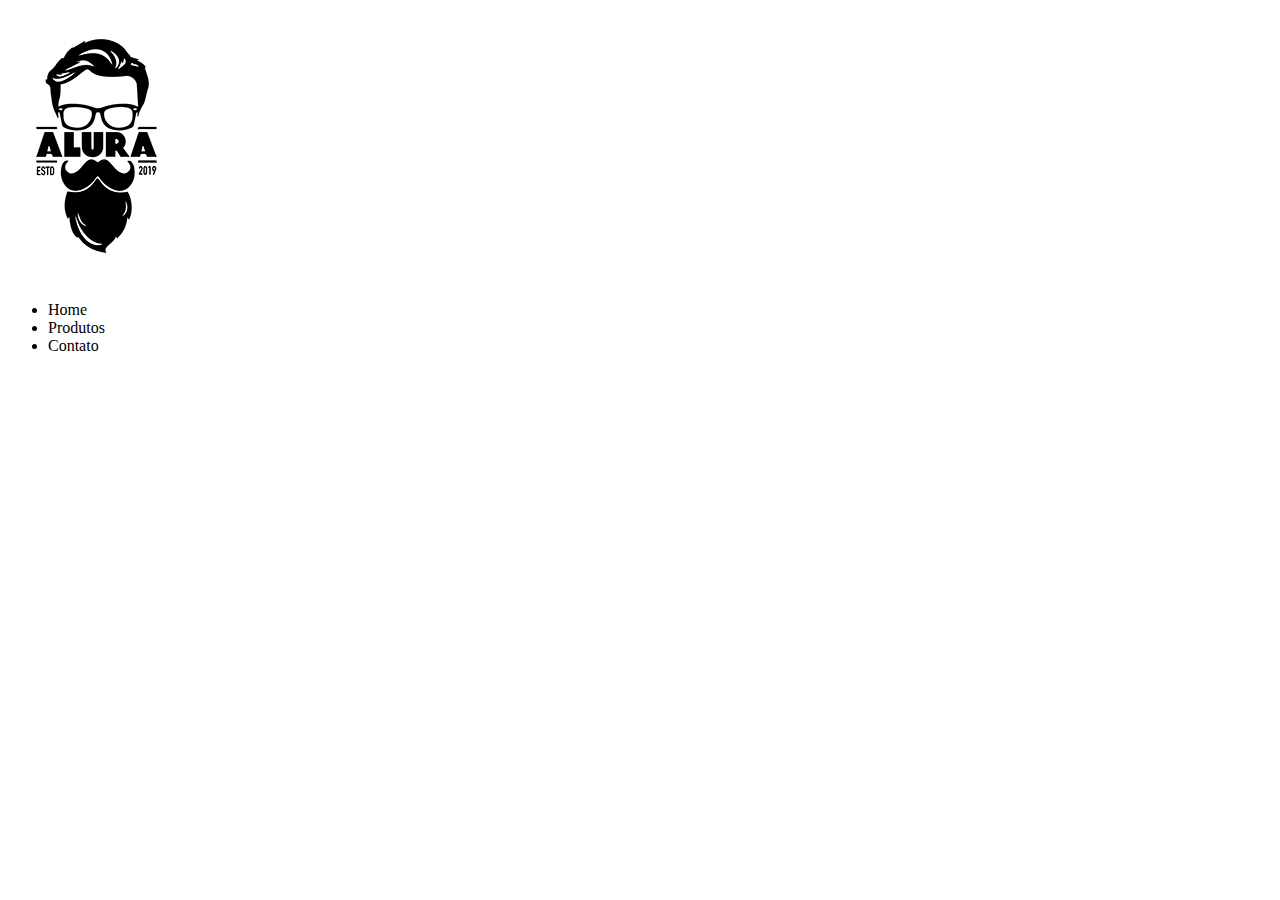
==== Produtos.html @ 77aa90d7 "Adicionando arquivos .html" ====
<!DOCTYPE html>
<html>
	<head>
		<meta charset="UTF-8">
		<title>Produtos - Barbearia Alura</title>
		<link rel="stylesheet" href="./css/produtos.css"
	</head>
	<body>
		<header>
			<h1><img src="./img/logo.png"></h1>
			
			<ul>
				<li>
					Home
				</li>
				<li>
					Produtos
				</li>
				<li>
					Contato
				</li>
			</ul>
		</header>
	</body>
</html>
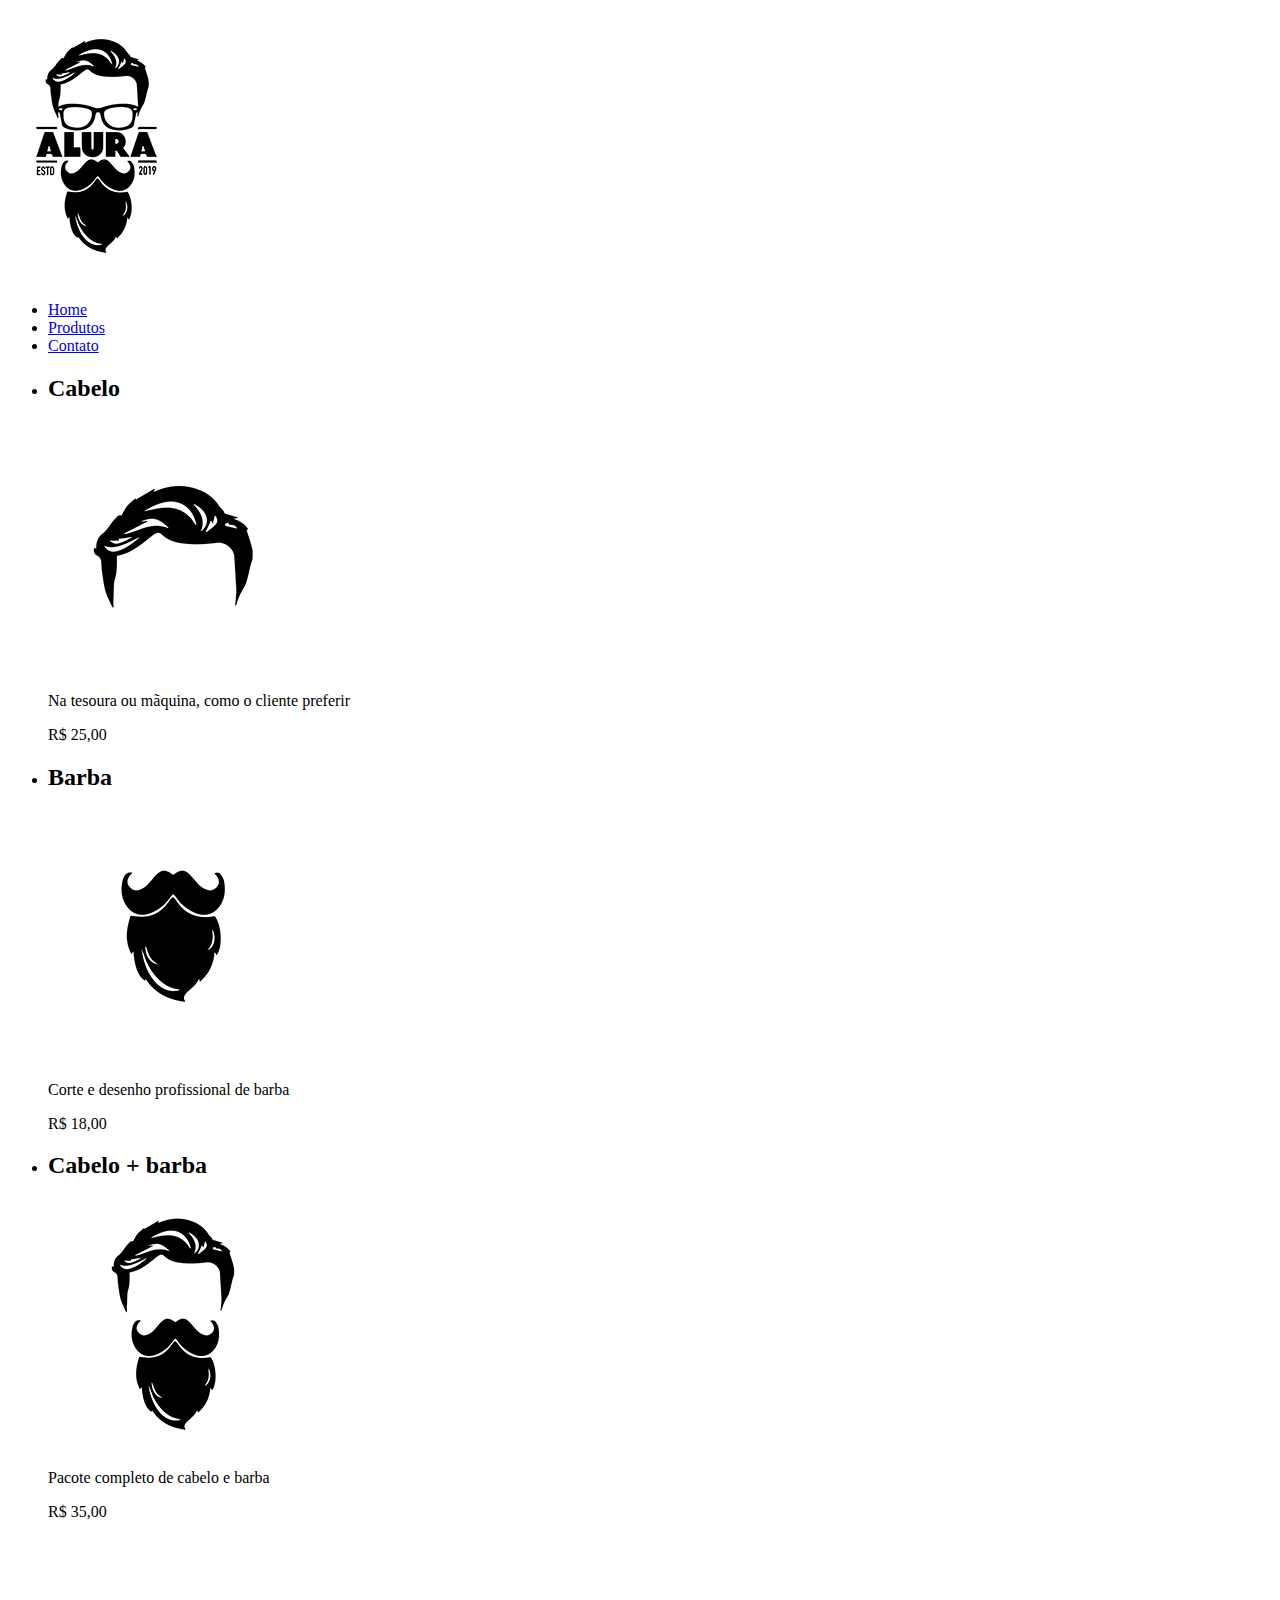
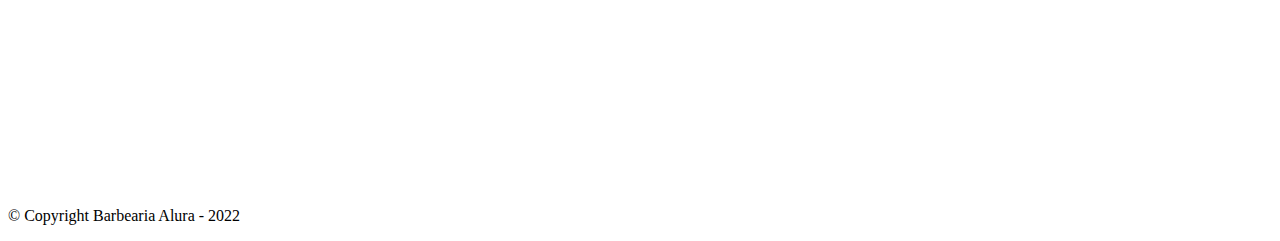
==== commit 5307a8b3: "Adicionando nova página de produtos" ====
--- a/Produtos.html
+++ b/Produtos.html
@@ -1,25 +1,57 @@
 <!DOCTYPE html>
-<html>
+<html lang="pt-br">
 	<head>
 		<meta charset="UTF-8">
 		<title>Produtos - Barbearia Alura</title>
-		<link rel="stylesheet" href="./css/produtos.css"
+		<link rel="stylesheet" href="./css/reset.css">
+		<link rel="stylesheet" href="./css/produtos.css">
 	</head>
 	<body>
 		<header>
-			<h1><img src="./img/logo.png"></h1>
-			
-			<ul>
+			<div class="caixa">
+				<h1><img src="./img/logo.png"></h1>
+				
+				<nav>
+					<ul class="menu">
+						<li><a href="index.html">
+							Home
+						</a></li>
+						<li><a href="produtos.html">
+							Produtos
+						</a></li>
+						<li><a href="contato.html">
+							Contato
+						</a></li>
+					</ul>
+				</nav>
+			</div>
+		</header>
+		
+		<main>
+			<ul class="produtos">
 				<li>
-					Home
+					<h2>Cabelo</h2>
+					<img src="./img/cabelo.jpg">
+					<p class="produto-descricao">Na tesoura ou mãquina, como o cliente preferir</p>
+					<p class="produto-preco">R$ 25,00</p>
 				</li>
 				<li>
-					Produtos
+					<h2>Barba</h2>
+					<img src="./img/barba.jpg">
+					<p class="produto-descricao">Corte e desenho profissional de barba</p>
+					<p class="produto-preco">R$ 18,00</p>
 				</li>
 				<li>
-					Contato
+					<h2>Cabelo + barba</h2>
+					<img src="./img/cabelo+barba.jpg">
+					<p class="produto-descricao">Pacote completo de cabelo e barba</p>
+					<p class="produto-preco">R$ 35,00</p>
 				</li>
 			</ul>
-		</header>
+		</main>
+		<footer>
+			<img src="./img/logo-branco.png">
+			<p class="Copyright">&copy; Copyright Barbearia Alura - 2022</p>
+		</footer>
 	</body>
 </html>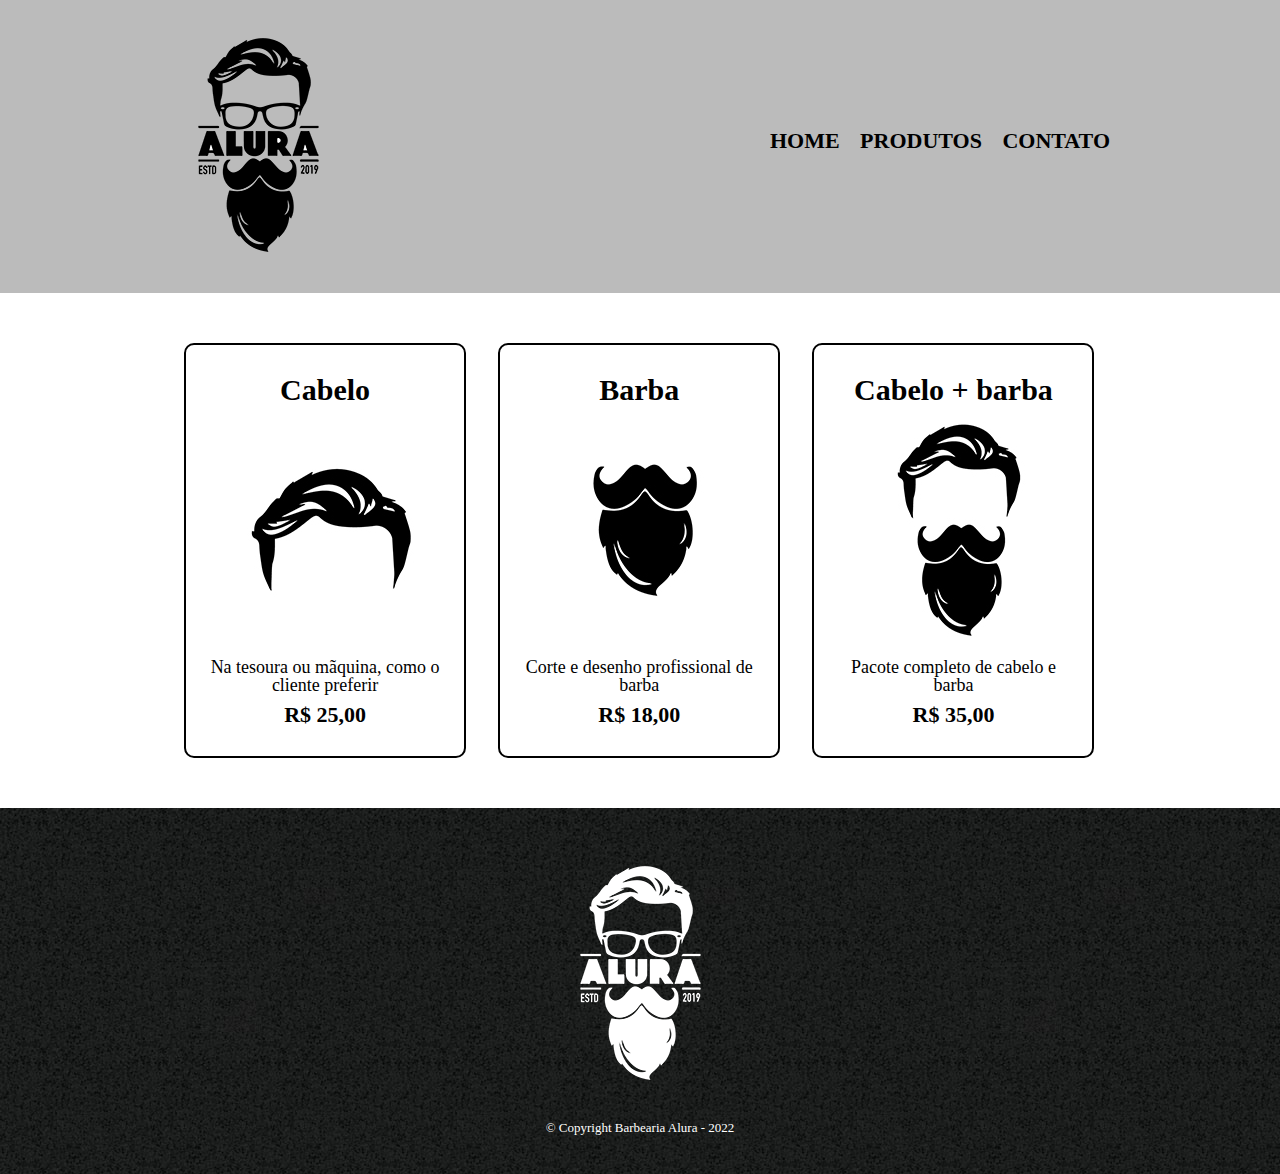
==== commit 855b70a7: "alterando referência de arquivo style" ====
--- a/Produtos.html
+++ b/Produtos.html
@@ -4,7 +4,7 @@
 		<meta charset="UTF-8">
 		<title>Produtos - Barbearia Alura</title>
 		<link rel="stylesheet" href="./css/reset.css">
-		<link rel="stylesheet" href="./css/produtos.css">
+		<link rel="stylesheet" href="./css/style.css">
 	</head>
 	<body>
 		<header>
--- a/css/style.css
+++ b/css/style.css
@@ -0,0 +1,150 @@
+header {
+	background: #BBBBBB;
+	padding: 20px 0;
+}
+
+.caixa {
+	position: relative;
+	width: 940px;
+	margin: 0 auto;
+}
+
+nav {
+	position: absolute;
+	top:110px;
+	right: 0;
+}
+
+nav a {
+	text-transform: uppercase;
+	color: #000000;
+	font-weight: bold;
+	font-size: 22px;
+	text-decoration: none;
+}
+
+nav a:hover {
+	color: #C78C19;
+	text-decoration: underline;
+}
+
+nav li {
+	display: inline;
+	margin:0 0 0 15px;
+}
+
+.produtos {
+	width: 940px;
+	margin: 0 auto;
+	padding: 50px 0;
+}
+
+.produtos li {
+	display: inline-block;
+	text-align: center;
+	width: 30%;
+	vertical-align: top;
+	margin: 0 1.5%;
+	padding: 30px 20px;
+	box-sizing: border-box;
+	border: 2px solid #000000;
+	border-radius: 10px;
+}
+
+.produtos li:hover {
+	border-color: #C78C19;
+}
+
+.produtos li:active {
+	border-color: #088C19;
+}
+
+.produtos li:hover h2 {
+	transform: scale(1.1);
+}
+
+.produtos h2 {
+	font-weight: bold;
+	font-size: 30px;
+}
+
+.produto-descricao {
+	font-size: 18px;
+}
+
+.produto-preco {
+	font-weight: bold;
+	font-size: 22px;
+	margin-top: 10px;
+}
+
+footer {
+	text-align: center;
+	background-image: url("../img/bg.jpg");
+	padding: 40px 0;
+}
+
+.Copyright {
+	color: #FFFFFF;
+	font-size: 13px;
+	margin-top: 20px;
+}
+
+main {
+	width: 940px;
+	margin: 0 auto;
+}
+
+form {
+	margin: 40px 0;
+}
+
+form label, form legend {
+	display: block;
+	font-size: 20px;
+	margin: 0 0 20px;
+}
+
+.input-padrao {
+	display: block;
+	margin: 0 0 20px;
+	padding: 10px 25px;
+	width: 50%;
+}
+
+.checkbox {
+	margin: 20px 0;
+}
+
+.enviar {
+	width: 40%;
+	padding: 15px 0;
+	background: orange;
+	color: white;
+	font-weight: bold;
+	font-size: 18px;
+	border: none;
+	border-radius: 5px;
+	transition: 1s all;
+	cursor: pointer;
+}
+
+.enviar:hover {
+	background: darkorange;
+	transform: scale(1.2);
+}
+
+table {
+	margin: 20px 0 40px;
+}
+
+thead {
+	background: #555555;
+	font-weight: bold;
+	color: white;
+}
+
+td, th {
+	border: 1px solid #000000;
+	padding: 8px 15px;
+}
